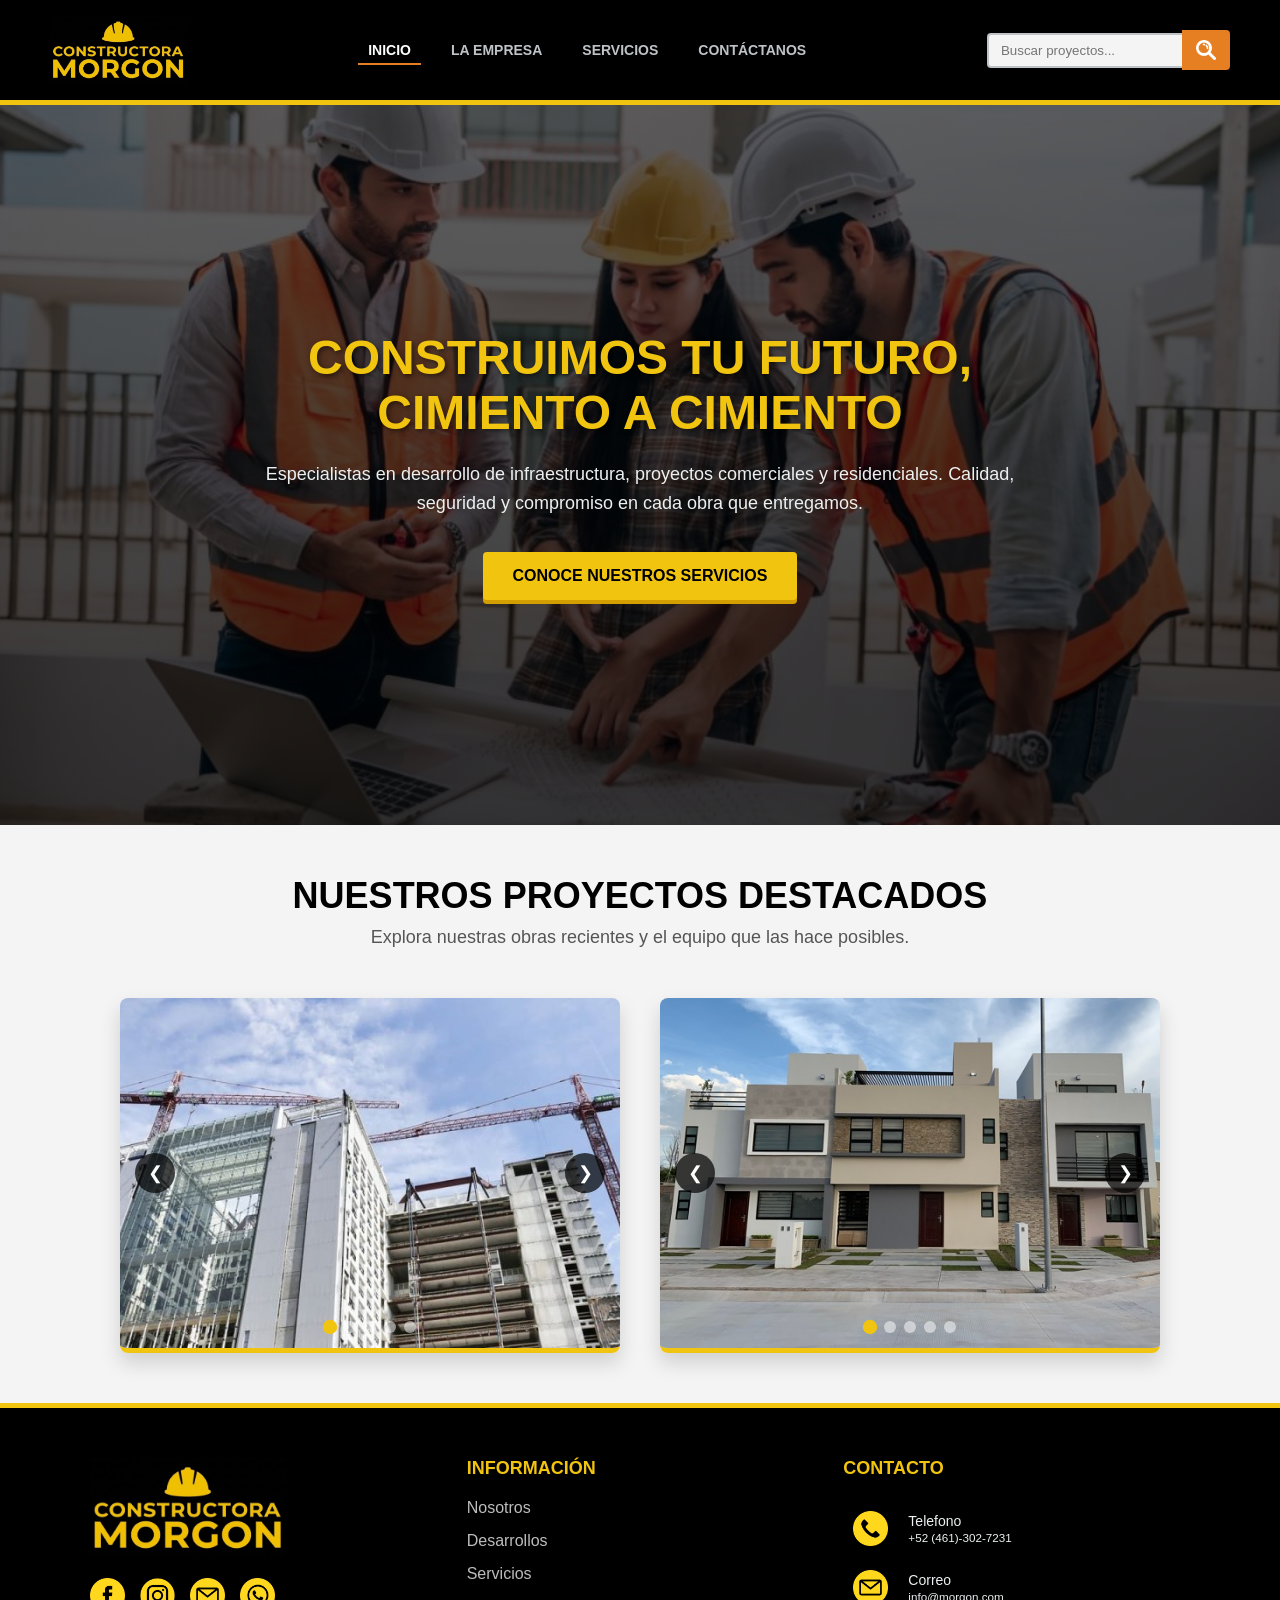
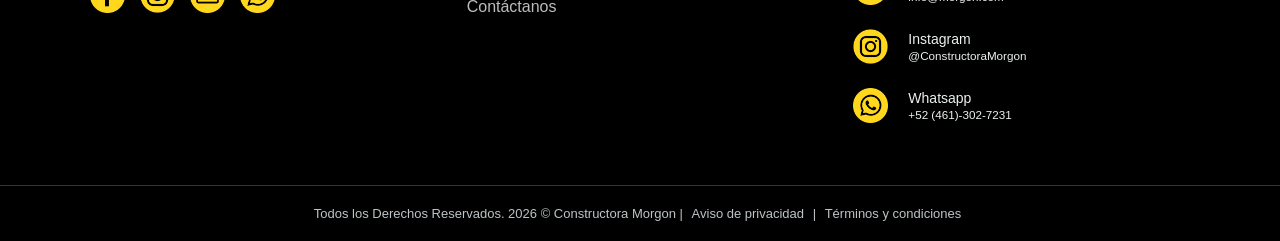
==== index.html @ 777395e4 "pagina principal lista" ====
<!-- Declaración del tipo de documento para HTML5 -->
<!DOCTYPE html>
<html lang="es">
<head>
    <!-- Configuraciones básicas de codificación, responsividad y estilos -->
    <meta charset="UTF-8">
    <meta name="viewport" content="width=device-width, initial-scale=1.0">
    <title>Inicio | Constructora Morgon</title>
    <link rel="stylesheet" href="style.css">
</head>
<body>

    <!-- ENCABEZADO: Contiene el logo, la navegación y la barra de búsqueda -->
    <header class="header">
        <!-- Logo de la empresa -->
        <div class="logo">
            <img src="img/principal/logo.jpg" alt="Constructora Morgon" class="logo-img">
        </div>
        
        <!-- Menú de navegación principal -->
        <nav class="navbar">
            <ul>
                <li><a href="index.html" class="active">Inicio</a></li>
                <li><a href="empresa.html">La Empresa</a></li>
                <li><a href="servicios.html">Servicios</a></li>
                <li><a href="contacto.html">Contáctanos</a></li>
            </ul>
        </nav>

        <!-- Barra y botón de búsqueda -->
        <div class="search-container">
            <input type="search" placeholder="Buscar proyectos..." class="search-bar">
            <button class="search-btn">
                <img src="iconos/lupa.png" alt="Buscar" class="search-icon-img">
            </button>
        </div>
    </header>

    <!-- CONTENIDO PRINCIPAL: La información que destaca en la página de inicio -->
    <main class="main-index">
        
        <!-- Sección Hero: Banner a pantalla completa con el mensaje principal y botón de acción -->
        <section class="hero-full">
            <div class="hero-content">
                <h2>Construimos tu futuro, cimiento a cimiento</h2>
                <p>Especialistas en desarrollo de infraestructura, proyectos comerciales y residenciales. Calidad, seguridad y compromiso en cada obra que entregamos.</p>
                <a href="servicios.html" class="cta-button">Conoce nuestros servicios</a>
            </div>
        </section>

        <!-- Sección de Proyectos: Muestra los carruseles con imágenes destacadas -->
        <section class="carousels-section">
            <div class="page-container">
                <div class="section-title text-center">
                    
                    <h2>Nuestros Proyectos Destacados</h2>
                    <p>Explora nuestras obras recientes y el equipo que las hace posibles.</p>
                </div>

                <div class="carousels-wrapper">
                    
                    <!-- Primer carrusel de imágenes -->
                    <div class="carousel-container">
                        <div class="carousel-track" id="track1">
                            <img src="img/banner1/banner1.1.jpg" class="carousel-slide active" alt="banner1">
                            <img src="img/banner1/banner1.2.jpg" class="carousel-slide" alt="banner1">
                            <img src="img/banner1/banner1.3.jpg" class="carousel-slide" alt="banner1">
                            <img src="img/banner1/banner1.4.jpg" class="carousel-slide" alt="banner1">
                            <img src="img/banner1/banner1.5.jpg" class="carousel-slide" alt="banner1">
                        </div>
                        <!-- Botones de control (Anterior/Siguiente) -->
                        <button class="carousel-btn prev" onclick="moveSlide('track1', 'dots1', -1)">&#10094;</button>
                        <button class="carousel-btn next" onclick="moveSlide('track1', 'dots1', 1)">&#10095;</button>
                        <!-- Indicadores (Puntitos para saltar a una imagen específica) -->
                        <div class="carousel-indicators" id="dots1">
                            <span class="dot active" onclick="jumpToSlide('track1', 'dots1', 0)"></span>
                            <span class="dot" onclick="jumpToSlide('track1', 'dots1', 1)"></span>
                            <span class="dot" onclick="jumpToSlide('track1', 'dots1', 2)"></span>
                            <span class="dot" onclick="jumpToSlide('track1', 'dots1', 3)"></span>
                            <span class="dot" onclick="jumpToSlide('track1', 'dots1', 4)"></span>
                        </div>
                    </div>

                    <!-- Segundo carrusel de imágenes -->
                    <div class="carousel-container">
                        <div class="carousel-track" id="track2">
                            <img src="img/banner2/banner2.1.jpg" class="carousel-slide active" alt="banner2">
                            <img src="img/banner2/banner2.2.jpg" class="carousel-slide" alt="banner2">
                            <img src="img/banner2/banner2.3.jpg" class="carousel-slide" alt="banner2">
                            <img src="img/banner2/banner2.4.jpg" class="carousel-slide" alt="banner2">
                            <img src="img/banner2/banner2.5.jpg" class="carousel-slide" alt="banner2">
                        </div>
                        <!-- Botones de control (Anterior/Siguiente) -->
                        <button class="carousel-btn prev" onclick="moveSlide('track2', 'dots2', -1)">&#10094;</button>
                        <button class="carousel-btn next" onclick="moveSlide('track2', 'dots2', 1)">&#10095;</button>
                        <!-- Indicadores (Puntitos para saltar a una imagen específica) -->
                        <div class="carousel-indicators" id="dots2">
                            <span class="dot active" onclick="jumpToSlide('track2', 'dots2', 0)"></span>
                            <span class="dot" onclick="jumpToSlide('track2', 'dots2', 1)"></span>
                            <span class="dot" onclick="jumpToSlide('track2', 'dots2', 2)"></span>
                            <span class="dot" onclick="jumpToSlide('track2', 'dots2', 3)"></span>
                            <span class="dot" onclick="jumpToSlide('track2', 'dots2', 4)"></span>
                        </div>
                    </div>

                </div>
            </div>
        </section>

    </main> 

    <!-- PIE DE PÁGINA: Enlaces, redes sociales e información de contacto -->
    <footer class="footer">
        <div class="footer-container">
            
            <!-- Columna 1: Logo corporativo y redes sociales -->
            <div class="footer-col logo-col">
                <img src="img/principal/logo.jpg" alt="Constructora Morgon" class="footer-logo-img">
                <div class="social-links">
                    <a href="#" class="social-icon"><img src="iconos/facebook.png" alt="facebook"></a>
                    <a href="#" class="social-icon"><img src="iconos/instagram.png" alt="instagram"></a>
                    <a href="#" class="social-icon"><img src="iconos/email.png" alt="email"></a>
                    <a href="#" class="social-icon"><img src="iconos/whatsapp.png" alt="whatsapp"></a>
                </div>
            </div>

            <!-- Columna 2: Enlaces rápidos de navegación -->
            <div class="footer-col links-col">
                <h3>Información</h3>
                <ul>
                    <li><a href="empresa.html">Nosotros</a></li>
                    <li><a href="servicios.html">Desarrollos</a></li>
                    <li><a href="servicios.html">Servicios</a></li>
                    <li><a href="contacto.html">Contáctanos</a></li>
                </ul>
            </div>

            <!-- Columna 3: Tabla con detalles de contacto directo -->
            <div class="footer-col contact-col">
                <h3>Contacto</h3>
                <table class="contact-table">
                    <tr>
                        <td class="icon-cell"><img src="iconos/telefono.png" alt="Tel" class="contact-icon-img"></td>
                        <td>Telefono <br><small>+52 (461)-302-7231</small></td>
                    </tr>
                    <tr>
                        <td class="icon-cell"><img src="iconos/email.png" alt="Email" class="contact-icon-img"></td>
                        <td>Correo <br><small>info@morgon.com</small></td>
                    </tr>
                    <tr>
                        <td class="icon-cell"><img src="iconos/instagram.png" alt="Instagram" class="contact-icon-img"></td>
                        <td>Instagram <br><small>@ConstructoraMorgon</small></td>
                    </tr>
                    <tr>
                        <td class="icon-cell"><img src="iconos/whatsapp.png" alt="Tel" class="contact-icon-img"></td>
                        <td>Whatsapp <br><small>+52 (461)-302-7231</small></td>
                    </tr>
                </table>
            </div>
            
        </div>

        <!-- Barra final del pie de página con derechos reservados y legales -->
        <div class="footer-bottom">
            <p>Todos los Derechos Reservados. 2026 &copy; Constructora Morgon | <a href="#">Aviso de privacidad</a> | <a href="#">Términos y condiciones</a></p>
        </div>
    </footer>

    <!-- Enlace al archivo de JavaScript para darle funcionalidad a los carruseles -->
    <script src="script.js"></script>
</body>
</html>
---- style.css ----
/* =========================================
   1. ESTILOS GLOBALES Y RESET
   ========================================= */
* {
    margin: 0;
    padding: 0;
    box-sizing: border-box;
    font-family: 'Verdana', 'Geneva', sans-serif;
}

body {
    background-color: #f4f4f4;
    color: #000000;
    display: flex;
    flex-direction: column;
    min-height: 100vh;
}

/* Botón de Llamada a la Acción (Global) */
.cta-button {
    display: inline-block;
    padding: 15px 30px;
    background-color: #f1c40f;
    color: #000000;
    text-decoration: none;
    font-weight: bold;
    border-radius: 4px;
    text-transform: uppercase;
    transition: background-color 0.3s, transform 0.2s;
    box-shadow: 0 4px 0 #d39e00;
}

.cta-button:hover {
    background-color: #f39c12;
    transform: translateY(-2px);
}


/* =========================================
   2. ENCABEZADO Y NAVEGACIÓN (HEADER)
   ========================================= */
.header {
    background-color: #000000;
    color: white;
    display: flex;
    justify-content: space-between;
    align-items: center;
    padding: 15px 50px;
    border-bottom: 5px solid #f1c40f;
    box-shadow: 0 4px 10px rgba(0,0,0,0.3);
}

.logo {
    display: flex;
    align-items: center;
}

.logo-img {
    height: 70px;
    width: auto;
}

.navbar ul {
    list-style: none;
    display: flex;
    gap: 20px;
}

.navbar a {
    color: #bdc3c7;
    text-decoration: none;
    font-weight: bold;
    text-transform: uppercase;
    font-size: 14px;
    padding: 5px 10px;
    transition: color 0.3s ease, border-bottom 0.3s ease;
}

.navbar a:hover {
    color: #e67e22;
}

.navbar a.active {
    color: white;
    border-bottom: 2px solid #e67e22;
}

/* --- Barra de Búsqueda --- */
.search-container {
    display: flex;
    align-items: center;
}

.search-bar {
    padding: 8px 12px;
    border: 2px solid #bdc3c7;
    border-radius: 4px 0 0 4px;
    background-color: #f4f4f4;
    outline: none;
    border-right: none; 
}

.search-bar:focus {
    border-color: #f1c40f;
}

.search-btn {
    padding: 8px 12px;
    border: 2px solid #e67e22;
    background-color: #e67e22;
    cursor: pointer;
    border-radius: 0 4px 4px 0;
    transition: background-color 0.3s, border-color 0.3s;
    display: flex;
    align-items: center;
    justify-content: center;
}

.search-btn:hover {
    background-color: #d35400;
    border-color: #d35400;
}

.search-icon-img {
    width: 20px;
    height: 20px;
    display: block;
    transition: filter 0.3s ease;
    filter: invert(100%);
}

.search-btn:hover .search-icon-img {
    filter: invert(78%) sepia(54%) saturate(638%) hue-rotate(358deg) brightness(100%) contrast(104%);
}


/* =========================================
   3. PÁGINA PRINCIPAL (INDEX)
   ========================================= */
.main-index {
    padding: 0;
    background: none; 
    flex: 1;
}

/* --- Hero Full Width --- */
.hero-full {
    height: 80vh;
    min-height: 500px;
    background-image: linear-gradient(rgba(0, 0, 0, 0.6), rgba(0, 0, 0, 0.8)), url('img/principal/constructora-principal.jpg');
    background-size: cover;
    background-position: center;
    background-attachment: fixed;
    display: flex;
    align-items: center;
    justify-content: center;
    text-align: center;
    padding: 20px;
}

.hero-content {
    max-width: 800px;
    color: white;
}

.hero-content h2 {
    font-size: 48px;
    color: #f1c40f;
    text-transform: uppercase;
    margin-bottom: 20px;
    text-shadow: 2px 2px 5px rgba(0,0,0,0.5);
}

.hero-content p {
    font-size: 18px;
    line-height: 1.6;
    margin-bottom: 35px;
    color: #ecf0f1;
}

/*---Seccion de carrusel--*/
.carousels-section {
    padding: 80xp 20px;
    background-color: #f4f4f4;
    margin-top: 50px;
}

.text-center{
    text-align: center;
}

.carousels-wrapper {
    display: flex;
    gap: 40px;
    justify-content: center;
    flex-wrap: wrap;
}

.carousel-container {
    flex: 1;
    min-width: 300px;
    max-width: 500px;
    position: relative;
    border-radius: 8px;
    overflow: hidden;
    box-shadow: 0 10px 20px rgba(0,0,0,0.15);
    border-bottom: 5px solid #f1c40f;
}

.carousel-track {
    position: relative;
    width: 100%;
    height: 350px;
}

.carousel-slide {
    position: absolute;
    top: 0;
    left: 0;
    width: 100%;
    height: 100%;
    object-fit: cover;
    opacity: 0;
    transition: opacity 0.8s ease;
}

.carousel-slide.active {
    opacity: 1;
}

/* --- Botones y puntos---*/
.carousel-btn {
    position: absolute;
    top: 50%;
    transform: translateY(-50%);
    background-color: rgba(0,0,0,0.7);
    color: white;
    border: none;
    cursor: pointer;
    width: 40px;
    height: 40px;
    border-radius: 50%;
    font-size: 18px;
    transition: background-color 0.3s, transform 0.2s;
    display: flex;
    align-items: center;
    justify-content: center;
}

.carousel-btn:hover {
    background-color: #f1c40f;
    color: black;
    transform: translateY(-50%) scale(1.1);
}

.carousel-btn.prev {left: 15px;}
.carousel-btn.next {right: 15px;}

.carousel-indicators {
    position: absolute;
    bottom: 15px;
    left: 50%;
    transform: translateX(-50%);
    display: flex;
    gap: 8px;
    z-index: 10;
}

.dot {
    width: 12px;
    height: 12px;
    background-color: rgba(255, 255, 255, 0.5);
    border-radius: 50%;
    cursor: pointer;
    transition: background-color 0.3s ease, transform 0.2s;
}

.dot:hover, .dot.active{
    background-color: #f1c40f;
    transform: scale(1.2);
}

/*--- Contenido Principal Extra---*/
.main-content{
    flex: 1;
    display: flex;
    justify-content: center;
    align-items: center;
    text-align: center;
    padding: 60px 20px;
    background-image: radial-gradient(#dcdde1 1px, trasparent 1px);
    background-size: 20px 20px;
}

.hero {
    background: white;
    padding: 50px;
    border-radius: 4px;
    border-left: 10px solid #000000;
    box-shadow: 0 10px 30px rgba(0,0,0,0.1);
    max-width: 700px;
}

.hero h2{
    color: #000000;
    margin-bottom: 20px;
    font-size: 32px;
    text-transform: uppercase;
}

.hero p{
    color: #555;
    margin-bottom: 35px;
    line-height: 1.8;
    font-size: 16px;
}

/*PAGINAS INTERNAS (EMPRESA; SERVICIOS; CONTACTOS*/
.page-container{
    width: 100%;
    max-width: 1100px;
    margin: 0 auto;
}

.section-title{
    margin-bottom: 50px;

}

.section-title h2 {
    color: #000000;
    font-size: 36px;
    text-transform: uppercase;
    margin-bottom: 10px;
}

.section-title p {
    color: #555;
    font-size: 18px;
}

.section-icon {
    width: 45px;
    height: 45px;
    margin-bottom: 15px;
    filter: invert(78%) sepia(54%) saturate(638%) hue-rotate(358deg) brightness(100%) contrast(104%);
}

/*PIE DE PAGINA (FOOTER)*/


.footer {
    background-color: #000000;
    color:#bdc3c7;
    margin-top: 50px;
    border-top: 5px solid #f1c40f;
}

.footer-container{
    display: flex;
    justify-content: space-between;
    flex-wrap: wrap;
    padding: 50px;
    max-width: 1200px;
    margin: 0 auto;
    gap: 30px;
}

.footer-col{
    flex: 1;
    min-width: 250px;
}

.footer-col h3{
    color: #f1c40f;
    margin-bottom: 20px;
    font-size: 18px;
    text-transform: uppercase;
}

.footer-logo-img{
    height: 100px;
    width: auto;
    margin-bottom: 20px;
    display: block;
}

/*ICONOS Y REDES SOCIALES*/

.social-links{
    display: flex;
    gap:15px;
}

.social-icon img, .contact-icon-img{
    width: 35px;
    height: 35px;
    display: block;
    transition: filter 0.3s ease, transform 0.2s;
    filter: invert(78%) sepia(54%) saturate(638%) hue-rotate(358deg) brightness(100%) contrast(104%);
}

.social-icon:hover img{
    filter: invert(53%) sepia(82%) saturate(2185%) hue-rotate(351deg) brightness(93%) contrast(93%);
    transform: translateY(-3px);
}

/*--- Enlaces y tabla de contacto*/

.links-col ul{
    list-style: none
}

.links-col ul li{
    margin-bottom: 15px;
}

.links-col ul li a{
    color: #bdbdbd;
    text-decoration: none;
    transition: color 0.3s;
}

.links-col ul li a:hover{
    color: #e67e22;
}


.contact-table {
    width: 100%;
    border-collapse: collapse;
}

.contact-table td{
    padding: 12px 10px;
    border: none;
    color:#ecf0f1;
    font-size: 14px;
    vertical-align: middle;
}

.contact-table td.icon-cell{
    width: 40px;
    text-align: left;
}

.contact-table tr:hover .contact-icon-img{
    filter: invert(53%) sepia(82%) saturate(2185%) hue-rotate(351deg) brightness(93%) contrast(93%);
}

.footer-bottom {
    background-color: #000000;
    text-align: center;
    padding: 20px;
    font-size: 13px;
    border-top: 1px solid #333
}

.footer-bottom a{
    color: #bdc3c7;
    text-decoration: none;
    margin: 0 5px;
}

.footer-bottom a:hover{
    color: #f1c40f;
}

/*DISEÑO RESPONSIVO PARA MOVILES*/

@media (max-width: 850px){
    .zigzag-row, .zigzap-row.reverse{
        flex-direction: column;
        gap: 30px;
    }

    .contact-split{
        flex-direction: column;
    }

    .services-grid-large{
        grid-template-columns: 1fr;
    }
}
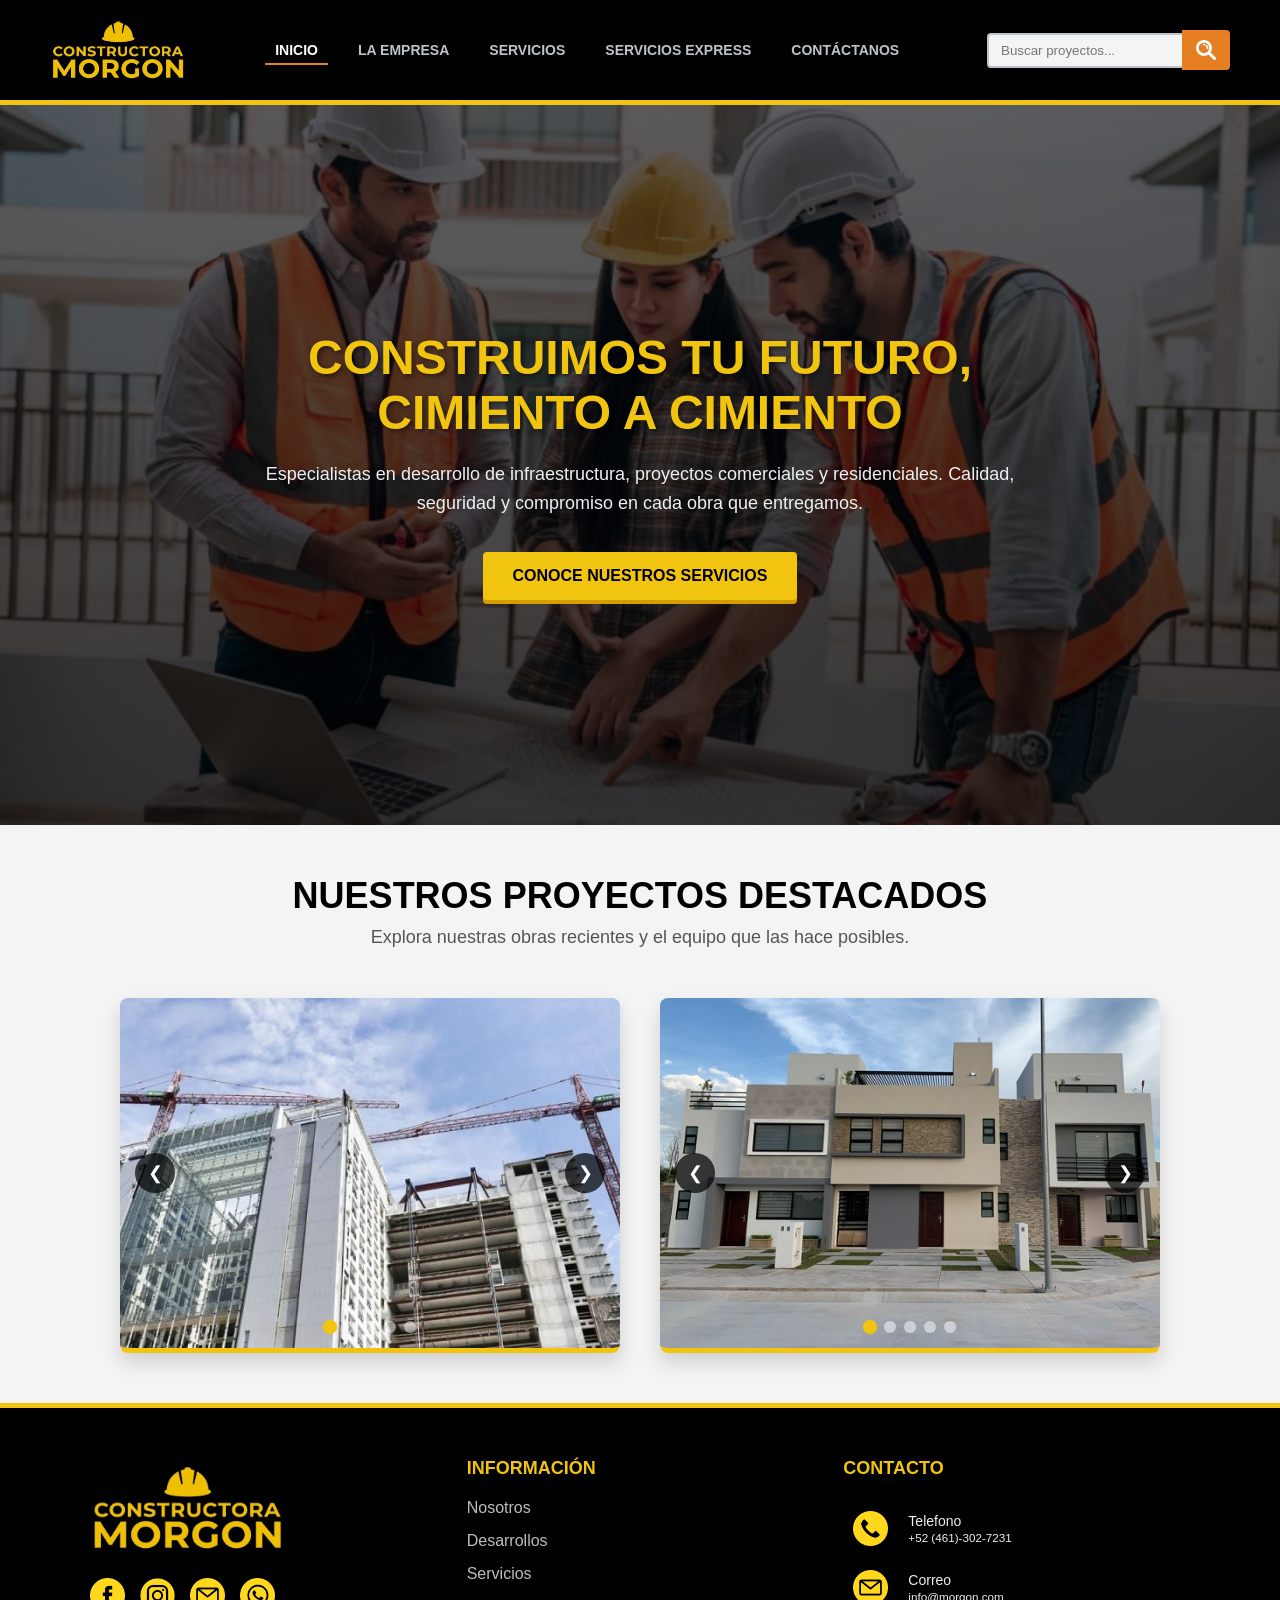
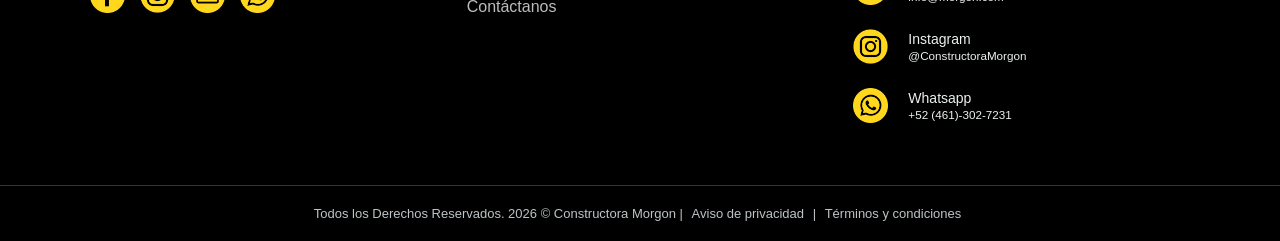
==== commit 5e4a907c: "Creacion de servicios express" ====
--- a/index.html
+++ b/index.html
@@ -23,6 +23,7 @@
                 <li><a href="index.html" class="active">Inicio</a></li>
                 <li><a href="empresa.html">La Empresa</a></li>
                 <li><a href="servicios.html">Servicios</a></li>
+                <li><a href="serviciosExpress.html">Servicios Express</a></li>
                 <li><a href="contacto.html">Contáctanos</a></li>
             </ul>
         </nav>
@@ -167,6 +168,7 @@
     </footer>
 
     <!-- Enlace al archivo de JavaScript para darle funcionalidad a los carruseles -->
-    <script src="script.js"></script>
+    <script src="funciones/index.js"></script>
+    <script src="funciones/global.js"></script>
 </body>
 </html>
--- a/style.css
+++ b/style.css
@@ -466,19 +466,186 @@
     color: #f1c40f;
 }
 
-/*DISEÑO RESPONSIVO PARA MOVILES*/
-
-@media (max-width: 850px){
-    .zigzag-row, .zigzap-row.reverse{
+/*
+=======================================
+SECCION SERVICIOS EXPRESS
+=======================================
+/* Contenedor Principal de la página */
+.main-express {
+    padding: 60px 20px;
+    max-width: 1200px;
+    margin: 0 auto;
+    font-family: 'Verdana', sans-serif; /* Manteniendo la línea de Morgon */
+}
+
+/* Contenedor de la barra de búsqueda para centrarla */
+.search-wrap {
+    text-align: center;
+    margin-bottom: 50px;
+}
+
+.search-wrap h1 {
+    margin-bottom: 30px;
+    font-size: 2.5rem;
+    text-transform: uppercase;
+}
+
+.search-box {
+    position: relative; /* Indispensable para anclar el botón internamente */
+    display: flex;
+    align-items: center;
+    max-width: 500px; /* Define un ancho claro para centrarlo */
+    margin: 0 auto;
+}
+
+.input-curvo {
+    width: 100%;
+    padding: 15px 100px 15px 25px; /* Espacio extra a la derecha para el botón */
+    border-radius: 50px;
+    border: 2px solid #333;
+    outline: none;
+    font-size: 16px;
+    background-color: white;
+}
+
+.btn-curvo {
+    position: absolute; /* Se mueve libremente dentro del search-box */
+    right: 5px; /* Se pega al borde derecho interno */
+    padding: 10px 25px;
+    border-radius: 50px;
+    background-color: #f1c40f;
+    border: none;
+    font-weight: bold;
+    cursor: pointer;
+    z-index: 10; /* Asegura que esté por encima del input */
+}
+
+.btn-curvo:hover {
+    background-color: #f39c12;
+}
+
+/* CONTENEDOR GENERAL (El recuadro que separa de 3 en 3) */
+.services-grid-large {
+    display: grid;
+    grid-template-columns: repeat(3, 1fr);
+    gap: 30px;
+    padding: 40px;
+    background-color: #fff;
+    border: 4px solid #f1c40f;
+    border-radius: 20px;
+    margin-top: 30px;
+}
+
+/* LA TARJETA INDIVIDUAL */
+.servicio-card {
+    background: #ffffff;
+    border: 1px solid #eee;
+    border-radius: 15px;
+    overflow: hidden;
+    transition: transform 0.3s ease, box-shadow 0.3s ease;
+    text-align: center;
+    padding-bottom: 20px;
+    display: flex;
+    flex-direction: column;
+}
+
+.servicio-card:hover {
+    transform: translateY(-10px); /* Efecto de elevación */
+    border-color: #f1c40f;
+    box-shadow: 0 10px 20px rgba(0,0,0,0.15);
+}
+
+/* Imagen dentro de la tarjeta */
+.servicio-card img {
+    width: 100%;
+    height: 200px;
+    object-fit: cover; /* Ajusta la imagen sin deformarla */
+}
+
+.servicio-card h3 {
+    margin: 20px 0 10px;
+    text-transform: uppercase;
+    color: #000;
+    font-size: 1.2rem;
+}
+
+.servicio-card p {
+    font-size: 14px;
+    color: #666;
+    margin: 0 15px 20px;
+    line-height: 1.4;
+}
+
+/* Botón interno de la tarjeta */
+.servicio-card .cta-button {
+    margin: auto 20px 10px;
+    padding: 10px;
+    font-size: 13px;
+}
+
+/* --- ESTILOS DEL MODAL --- */
+.modal {
+    display: none; /* Oculto por defecto */
+    position: fixed;
+    z-index: 1000;
+    left: 0;
+    top: 0;
+    width: 100%;
+    height: 100%;
+    background-color: rgba(0,0,0,0.8); /* Fondo oscuro */
+    backdrop-filter: blur(5px); /* Efecto de desenfoque al fondo */
+}
+
+.modal-content {
+    background-color: #fff;
+    margin: 5% auto;
+    padding: 30px;
+    border-radius: 15px;
+    width: 80%;
+    max-width: 600px;
+    position: relative;
+    border-top: 10px solid #f1c40f; /* Detalle amarillo Morgon */
+}
+
+.close-btn {
+    position: absolute;
+    right: 20px;
+    top: 10px;
+    font-size: 30px;
+    cursor: pointer;
+}
+
+.modal-detalle-img {
+    width: 100%;
+    height: 250px;
+    object-fit: cover;
+    border-radius: 10px;
+    margin-bottom: 20px;
+}
+
+.modal-info-extra {
+    display: flex;
+    justify-content: space-around;
+    background: #f4f4f4;
+    padding: 15px;
+    border-radius: 8px;
+    margin: 20px 0;
+}
+
+/* =========================================
+   DISEÑO RESPONSIVO (MÓVILES)
+   ========================================= */
+@media (max-width: 850px) {
+    .zigzag-row, .zigzag-row.reverse {
         flex-direction: column;
         gap: 30px;
     }
-
-    .contact-split{
+    
+    .contact-split {
         flex-direction: column;
     }
-
-    .services-grid-large{
-        grid-template-columns: 1fr;
+    
+    .services-grid-large {
+        grid-template-columns: 1fr !important;
     }
 }
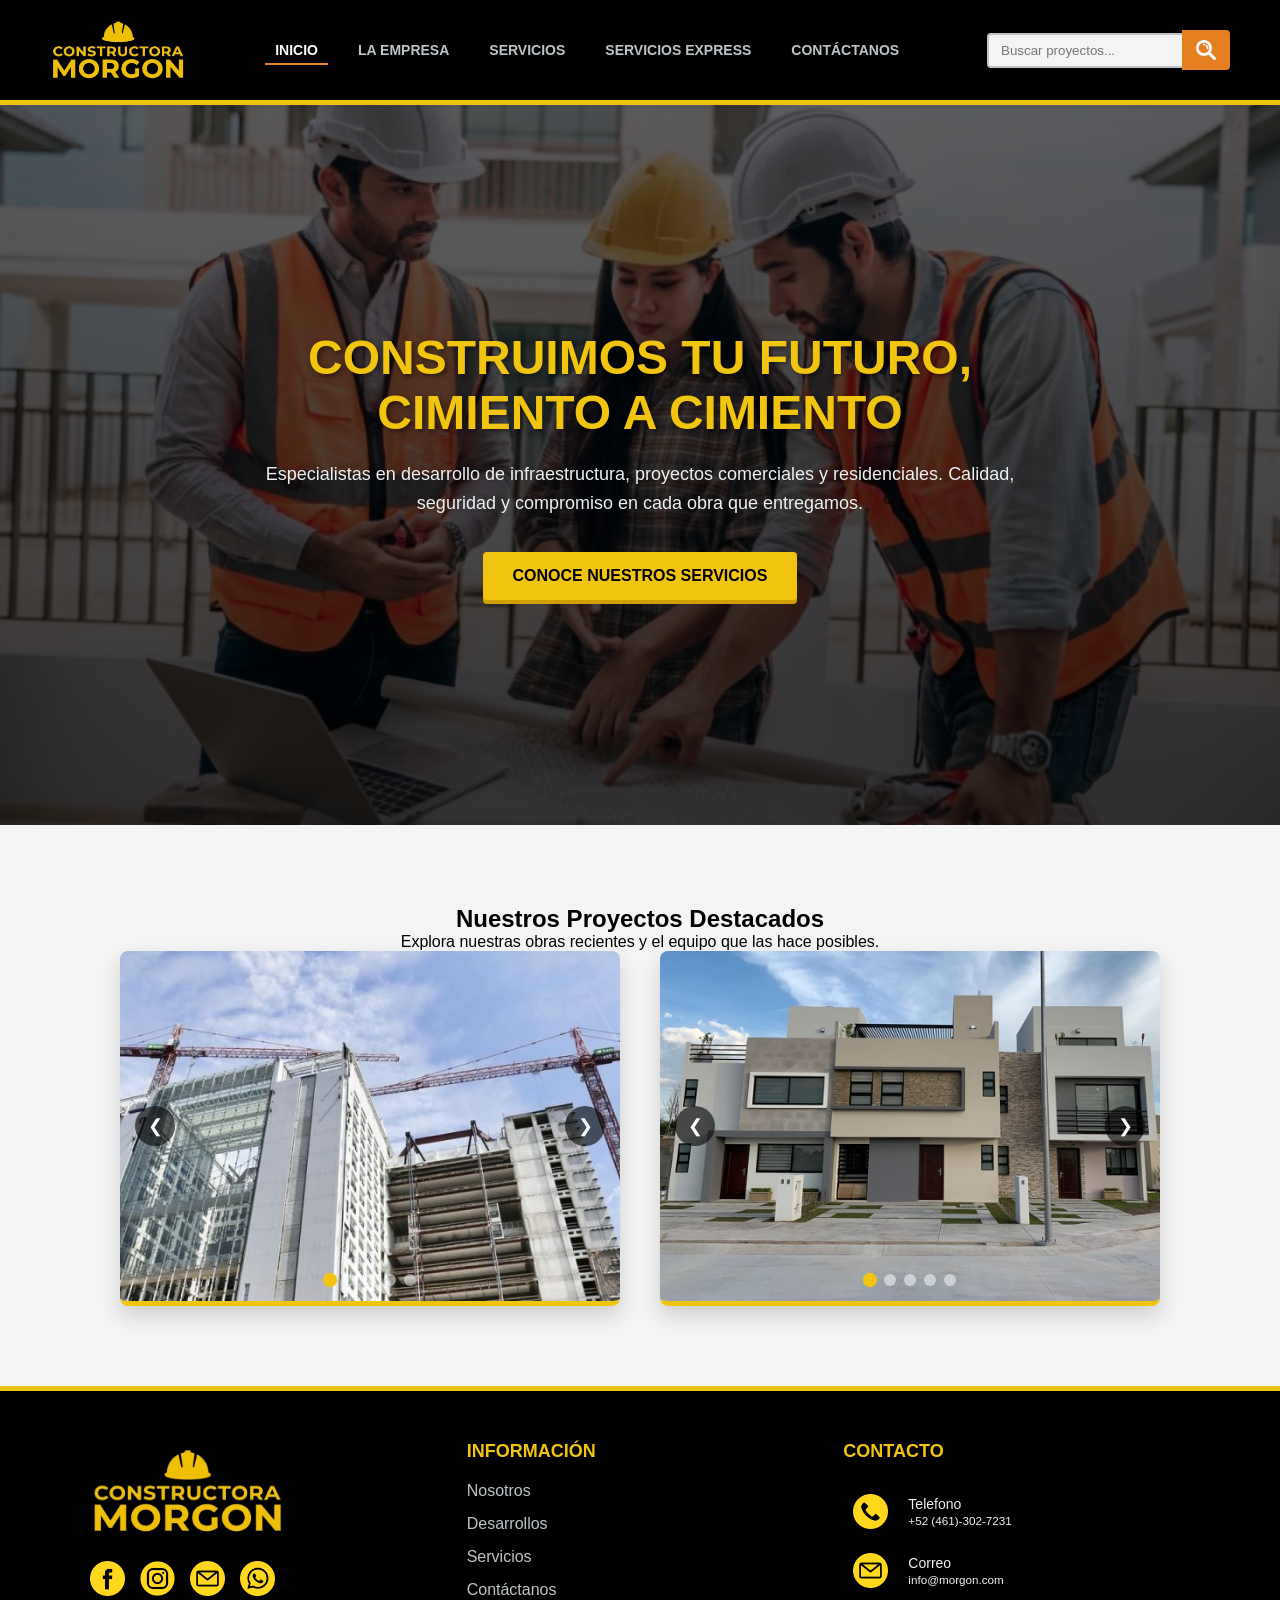
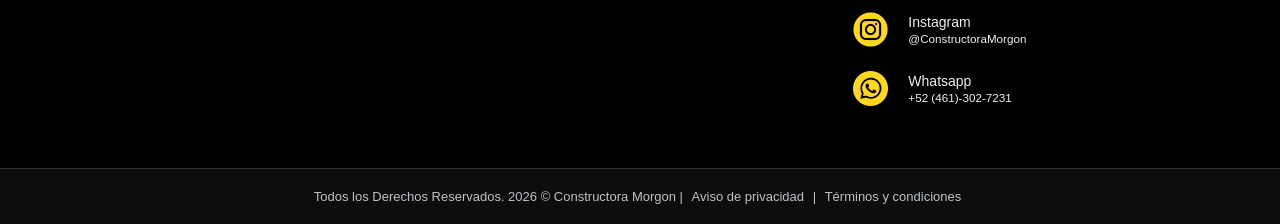
==== commit 1716edba: "archivos de estilos" ====
--- a/index.html
+++ b/index.html
@@ -6,7 +6,8 @@
     <meta charset="UTF-8">
     <meta name="viewport" content="width=device-width, initial-scale=1.0">
     <title>Inicio | Constructora Morgon</title>
-    <link rel="stylesheet" href="style.css">
+    <link rel="stylesheet" href="css/global.css">
+    <link rel="stylesheet" href="css/index.css">
 </head>
 <body>
 
--- a/css/global.css
+++ b/css/global.css
@@ -0,0 +1,287 @@
+/* =========================================
+   ESTILOS GLOBALES Y RESET
+   ========================================= */
+* {
+    margin: 0;
+    padding: 0;
+    box-sizing: border-box;
+    font-family: 'Verdana', 'Geneva', sans-serif;
+}
+
+body {
+    background-color: #f4f4f4;
+    color: #000000;
+    display: flex;
+    flex-direction: column;
+    min-height: 100vh;
+}
+
+/* Botón de Llamada a la Acción (Global) */
+.cta-button {
+    display: inline-block;
+    padding: 15px 30px;
+    background-color: #f1c40f;
+    color: #000000;
+    text-decoration: none;
+    font-weight: bold;
+    border-radius: 4px;
+    text-transform: uppercase;
+    transition: background-color 0.3s, transform 0.2s;
+    box-shadow: 0 4px 0 #d39e00;
+}
+
+.cta-button:hover {
+    background-color: #f39c12;
+    transform: translateY(-2px);
+}
+
+
+/* =========================================
+   2. ENCABEZADO Y NAVEGACIÓN (HEADER)
+   ========================================= */
+.header {
+    background-color: #000000;
+    color: white;
+    display: flex;
+    justify-content: space-between;
+    align-items: center;
+    padding: 15px 50px;
+    border-bottom: 5px solid #f1c40f;
+    box-shadow: 0 4px 10px rgba(0,0,0,0.3);
+}
+
+.logo {
+    display: flex;
+    align-items: center;
+}
+
+.logo-img {
+    height: 70px;
+    width: auto;
+}
+
+.navbar ul {
+    list-style: none;
+    display: flex;
+    gap: 20px;
+}
+
+.navbar a {
+    color: #bdc3c7;
+    text-decoration: none;
+    font-weight: bold;
+    text-transform: uppercase;
+    font-size: 14px;
+    padding: 5px 10px;
+    transition: color 0.3s ease, border-bottom 0.3s ease;
+}
+
+.navbar a:hover {
+    color: #e67e22;
+}
+
+.navbar a.active {
+    color: white;
+    border-bottom: 2px solid #e67e22;
+}
+
+/* --- Barra de Búsqueda --- */
+.search-container {
+    display: flex;
+    align-items: center;
+}
+
+.search-bar {
+    padding: 8px 12px;
+    border: 2px solid #bdc3c7;
+    border-radius: 4px 0 0 4px;
+    background-color: #f4f4f4;
+    outline: none;
+    border-right: none; 
+}
+
+.search-bar:focus {
+    border-color: #f1c40f;
+}
+
+.search-btn {
+    padding: 8px 12px;
+    border: 2px solid #e67e22;
+    background-color: #e67e22;
+    cursor: pointer;
+    border-radius: 0 4px 4px 0;
+    transition: background-color 0.3s, border-color 0.3s;
+    display: flex;
+    align-items: center;
+    justify-content: center;
+}
+
+.search-btn:hover {
+    background-color: #d35400;
+    border-color: #d35400;
+}
+
+.search-icon-img {
+    width: 20px;
+    height: 20px;
+    display: block;
+    transition: filter 0.3s ease;
+    filter: invert(100%);
+}
+
+.search-btn:hover .search-icon-img {
+    filter: invert(78%) sepia(54%) saturate(638%) hue-rotate(358deg) brightness(100%) contrast(104%);
+}
+
+
+/* --- Contenido Principal Extra --- */
+.main-content {
+    flex: 1;
+    display: flex;
+    justify-content: center;
+    align-items: center;
+    text-align: center;
+    padding: 60px 20px;
+    background-image: radial-gradient(#dcdde1 1px, transparent 1px);
+    background-size: 20px 20px;
+}
+
+.hero {
+    background: white;
+    padding: 50px;
+    border-radius: 4px;
+    border-left: 10px solid #000000;
+    box-shadow: 0 10px 30px rgba(0,0,0,0.1);
+    max-width: 700px;
+}
+
+.hero h2 {
+    color: #000000;
+    margin-bottom: 20px;
+    font-size: 32px;
+    text-transform: uppercase;
+}
+
+.hero p {
+    color: #555;
+    margin-bottom: 35px;
+    line-height: 1.8;
+    font-size: 16px;
+}
+
+/* =========================================
+   5. PIE DE PÁGINA (FOOTER)
+   ========================================= */
+.footer {
+    background-color: #000000;
+    color: #bdc3c7;
+    margin-top: auto;
+    border-top: 5px solid #f1c40f;
+}
+
+.footer-container {
+    display: flex;
+    justify-content: space-between;
+    flex-wrap: wrap;
+    padding: 50px;
+    max-width: 1200px;
+    margin: 0 auto;
+    gap: 30px;
+}
+
+.footer-col {
+    flex: 1;
+    min-width: 250px;
+}
+
+.footer-col h3 {
+    color: #f1c40f;
+    margin-bottom: 20px;
+    font-size: 18px;
+    text-transform: uppercase;
+}
+
+.footer-logo-img {
+    height: 100px;
+    width: auto;
+    margin-bottom: 20px;
+    display: block;
+}
+
+/* --- Iconos y Redes Sociales --- */
+.social-links {
+    display: flex;
+    gap: 15px;
+}
+
+.social-icon img, .contact-icon-img {
+    width: 35px;
+    height: 35px;
+    display: block;
+    transition: filter 0.3s ease, transform 0.2s;
+    filter: invert(78%) sepia(54%) saturate(638%) hue-rotate(358deg) brightness(100%) contrast(104%);
+}
+
+.social-icon:hover img {
+    filter: invert(53%) sepia(82%) saturate(2185%) hue-rotate(351deg) brightness(93%) contrast(93%);
+    transform: translateY(-3px);
+}
+
+/* --- Enlaces y Tabla de Contacto --- */
+.links-col ul {
+    list-style: none;
+}
+
+.links-col ul li {
+    margin-bottom: 15px;
+}
+
+.links-col ul li a {
+    color: #bdc3c7;
+    text-decoration: none;
+    transition: color 0.3s;
+}
+
+.links-col ul li a:hover {
+    color: #e67e22;
+}
+
+.contact-table {
+    width: 100%;
+    border-collapse: collapse;
+}
+
+.contact-table td {
+    padding: 12px 10px;
+    border: none;
+    color: #ecf0f1;
+    font-size: 14px;
+    vertical-align: middle;
+}
+
+.contact-table td.icon-cell {
+    width: 40px;
+    text-align: left;
+}
+
+.contact-table tr:hover .contact-icon-img {
+    filter: invert(53%) sepia(82%) saturate(2185%) hue-rotate(351deg) brightness(93%) contrast(93%);
+}
+
+.footer-bottom {
+    background-color: #0d0d0d;
+    text-align: center;
+    padding: 20px;
+    font-size: 13px;
+    border-top: 1px solid #333;
+}
+
+.footer-bottom a {
+    color: #bdc3c7;
+    text-decoration: none;
+    margin: 0 5px;
+}
+
+.footer-bottom a:hover {
+    color: #f1c40f;
+}
--- a/css/index.css
+++ b/css/index.css
@@ -0,0 +1,181 @@
+
+/* =========================================
+    PÁGINA PRINCIPAL (INDEX)
+   ========================================= */
+.main-index {
+    padding: 0;
+    background: none; 
+    flex: 1;
+}
+
+/* --- Hero Full Width --- */
+.hero-full {
+    height: 80vh;
+    min-height: 500px;
+    background-image: linear-gradient(rgba(0, 0, 0, 0.6), rgba(0, 0, 0, 0.8)), url('../img/principal/constructora-principal.jpg');
+    background-size: cover;
+    background-position: center;
+    background-attachment: fixed;
+    display: flex;
+    align-items: center;
+    justify-content: center;
+    text-align: center;
+    padding: 20px;
+}
+
+.hero-content {
+    max-width: 800px;
+    color: white;
+}
+
+.hero-content h2 {
+    font-size: 48px;
+    color: #f1c40f;
+    text-transform: uppercase;
+    margin-bottom: 20px;
+    text-shadow: 2px 2px 5px rgba(0,0,0,0.5);
+}
+
+.hero-content p {
+    font-size: 18px;
+    line-height: 1.6;
+    margin-bottom: 35px;
+    color: #ecf0f1;
+}
+
+/* --- Sección de Carruseles --- */
+.carousels-section {
+    padding: 80px 20px;
+    background-color: #f4f4f4;
+}
+
+.text-center {
+    text-align: center;
+}
+
+.carousels-wrapper {
+    display: flex;
+    gap: 40px;
+    justify-content: center;
+    flex-wrap: wrap;
+}
+
+.carousel-container {
+    flex: 1;
+    min-width: 300px;
+    max-width: 500px;
+    position: relative;
+    border-radius: 8px;
+    overflow: hidden;
+    box-shadow: 0 10px 20px rgba(0,0,0,0.15);
+    border-bottom: 5px solid #f1c40f;
+}
+
+.carousel-track {
+    position: relative;
+    width: 100%;
+    height: 350px;
+}
+
+.carousel-slide {
+    position: absolute;
+    top: 0;
+    left: 0;
+    width: 100%;
+    height: 100%;
+    object-fit: cover;
+    opacity: 0;
+    transition: opacity 0.8s ease-in-out;
+}
+
+.carousel-slide.active {
+    opacity: 1;
+}
+
+/* --- Botones de Flechas y Puntitos --- */
+.carousel-btn {
+    position: absolute;
+    top: 50%;
+    transform: translateY(-50%);
+    background-color: rgba(0, 0, 0, 0.6);
+    color: white;
+    border: none;
+    cursor: pointer;
+    width: 40px;
+    height: 40px;
+    border-radius: 50%;
+    font-size: 18px;
+    transition: background-color 0.3s, transform 0.2s;
+    display: flex;
+    align-items: center;
+    justify-content: center;
+}
+
+.carousel-btn:hover {
+    background-color: #f1c40f;
+    color: black;
+    transform: translateY(-50%) scale(1.1);
+}
+
+.carousel-btn.prev { left: 15px; }
+.carousel-btn.next { right: 15px; }
+
+.carousel-indicators {
+    position: absolute;
+    bottom: 15px;
+    left: 50%;
+    transform: translateX(-50%);
+    display: flex;
+    gap: 8px;
+    z-index: 10;
+}
+
+.dot {
+    width: 12px;
+    height: 12px;
+    background-color: rgba(255, 255, 255, 0.5);
+    border-radius: 50%;
+    cursor: pointer;
+    transition: background-color 0.3s ease, transform 0.2s;
+}
+
+.dot:hover, .dot.active {
+    background-color: #f1c40f;
+    transform: scale(1.2);
+}
+
+/* --- Contenido Principal Extra --- */
+.main-content {
+    flex: 1;
+    display: flex;
+    justify-content: center;
+    align-items: center;
+    text-align: center;
+    padding: 60px 20px;
+    background-image: radial-gradient(#dcdde1 1px, transparent 1px);
+    background-size: 20px 20px;
+}
+
+.hero {
+    background: white;
+    padding: 50px;
+    border-radius: 4px;
+    border-left: 10px solid #000000;
+    box-shadow: 0 10px 30px rgba(0,0,0,0.1);
+    max-width: 700px;
+}
+
+.hero h2 {
+    color: #000000;
+    margin-bottom: 20px;
+    font-size: 32px;
+    text-transform: uppercase;
+}
+
+.hero p {
+    color: #555;
+    margin-bottom: 35px;
+    line-height: 1.8;
+    font-size: 16px;
+}
+
